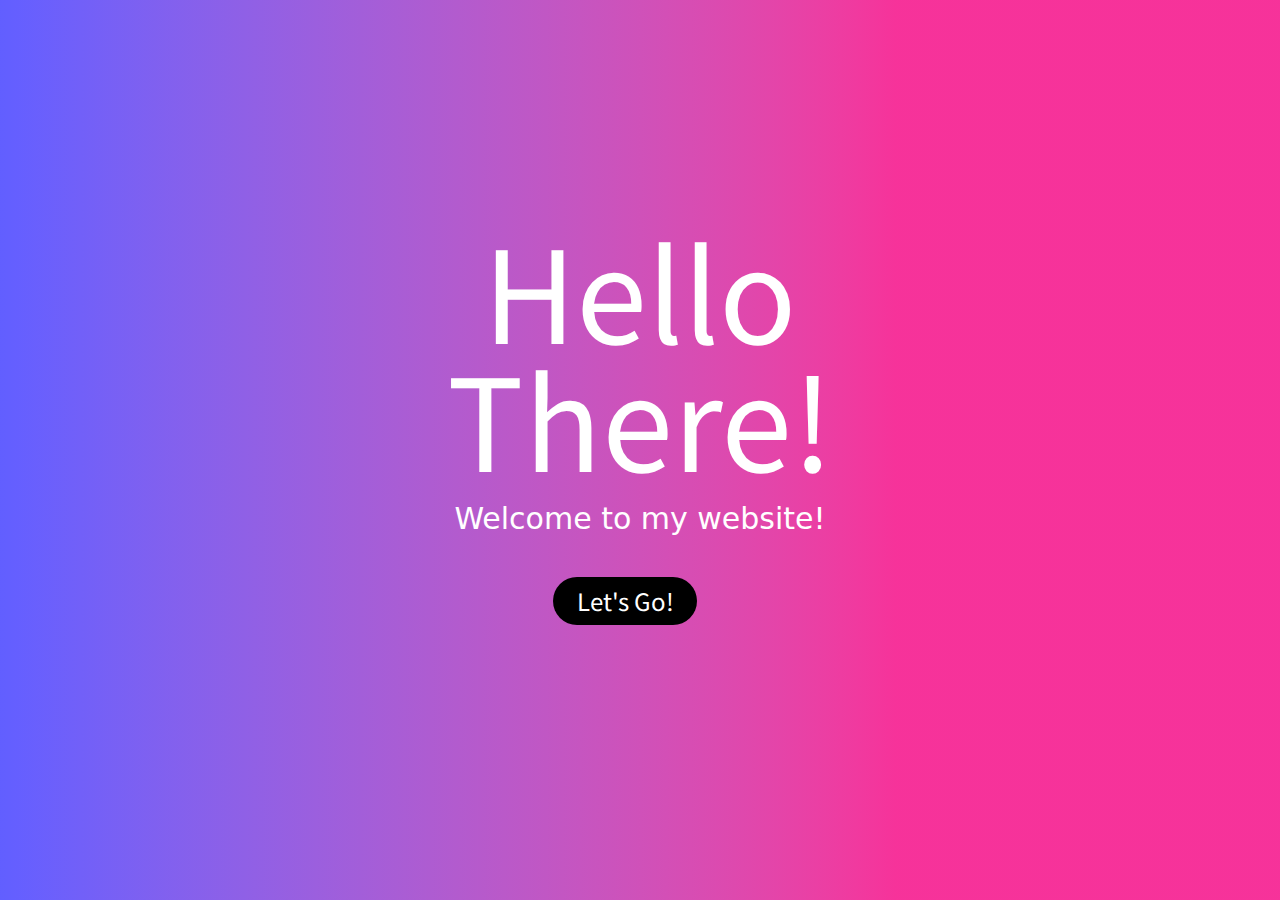
==== index.html @ ebfffa13 "Add files via upload" ====
<!doctype html>
<html>
<title>My Portfolio Website</title>
<head>
  <meta charset="UTF-8">
  <meta name="viewport" content="width=device-width, initial-scale=1.0">
  <link href="./output.css" rel="stylesheet">
  <link href="https://fonts.googleapis.com/css2?family=Noto+Sans+JP:wght@100..900&display=swap" rel="stylesheet">
  <style>
    body {
      font-family: "Noto Sans JP", sans-serif;
    }
  </style>
</head>
<body class="relative h-screen bg-linear-to-r from-indigo-500 to-70% to-pink-500 bg-no-repeat">
  <div class="absolute text-center top-1/4 right-1/4 left-1/4 text-7xl md:text-9xl text-white flex flex-col">Hello There!
  <div class="text-center m-5 font-sans text-2xl md:text-3xl text-white">Welcome to my website!</div>
  <div class="flex items-center justify-center relative left-1/4 md:left-1/3 m-3 md:m-5 h-8 w-28 md:w-36 md:h-12 rounded-2xl md:rounded-4xl bg-black hover:bg-gray-900 text-xl md:text-2xl text-white">
    <a href="about.html">Let's Go!</a></div>
</div>
</body>
</html>
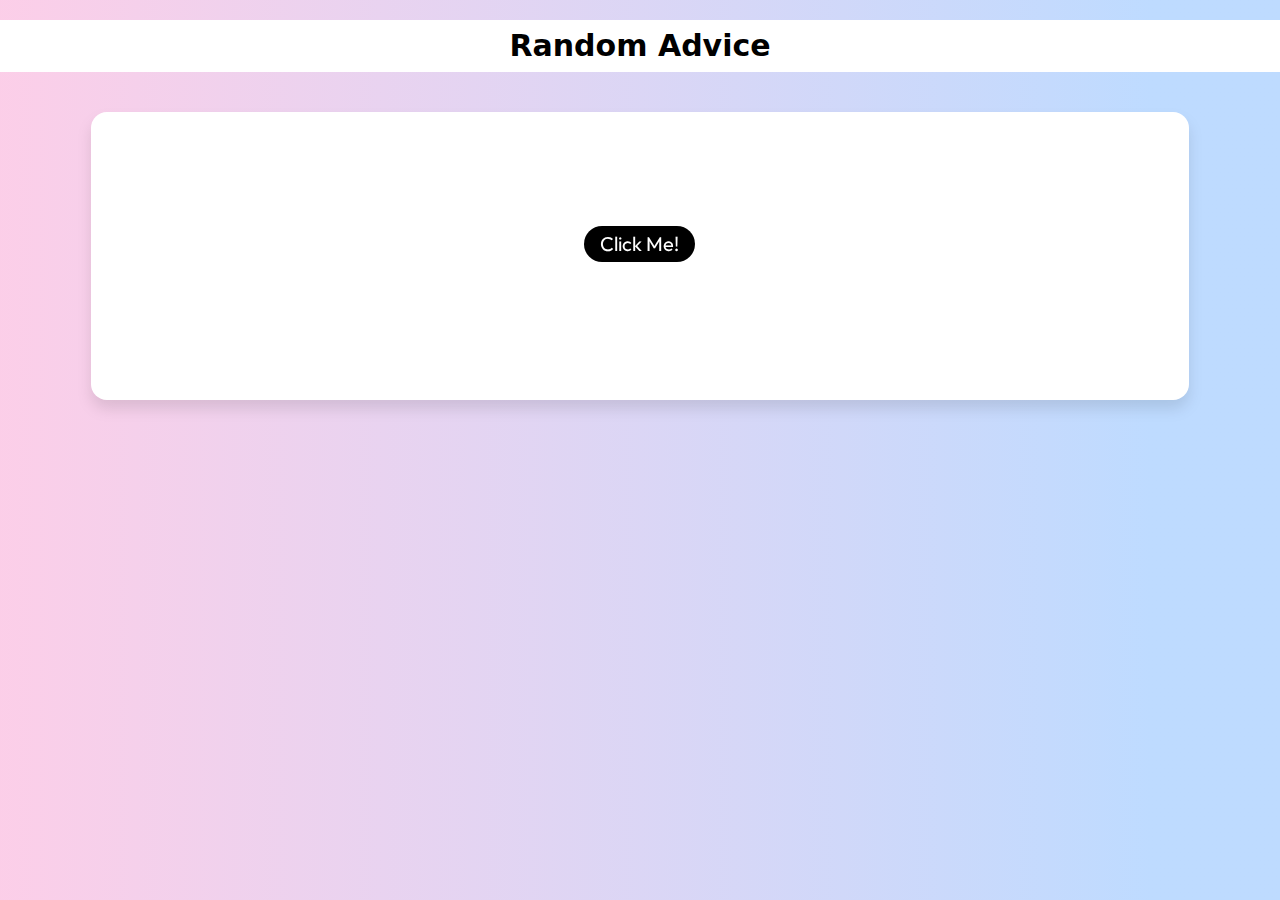
==== commit 32e7d17d: "Add files via upload" ====
--- a/index.html
+++ b/index.html
@@ -1,22 +1,24 @@
 <!doctype html>
 <html>
-<title>My Portfolio Website</title>
 <head>
+    <title>Who Asked?</title>
   <meta charset="UTF-8">
   <meta name="viewport" content="width=device-width, initial-scale=1.0">
   <link href="./output.css" rel="stylesheet">
-  <link href="https://fonts.googleapis.com/css2?family=Noto+Sans+JP:wght@100..900&display=swap" rel="stylesheet">
-  <style>
-    body {
-      font-family: "Noto Sans JP", sans-serif;
-    }
-  </style>
+
 </head>
-<body class="relative h-screen bg-linear-to-r from-indigo-500 to-70% to-pink-500 bg-no-repeat">
-  <div class="absolute text-center top-1/4 right-1/4 left-1/4 text-7xl md:text-9xl text-white flex flex-col">Hello There!
-  <div class="text-center m-5 font-sans text-2xl md:text-3xl text-white">Welcome to my website!</div>
-  <div class="flex items-center justify-center relative left-1/4 md:left-1/3 m-3 md:m-5 h-8 w-28 md:w-36 md:h-12 rounded-2xl md:rounded-4xl bg-black hover:bg-gray-900 text-xl md:text-2xl text-white">
-    <a href="about.html">Let's Go!</a></div>
-</div>
+<body class="bg-linear-to-r from-pink-200 to-90% to-blue-200 flex flex-col justify-center items-center">
+
+    <div class="w-full text-2xl md:text-3xl font-semibold bg-white text-center my-5 p-2">Random Advice</div>
+    <div class="h-72 m-5 w-6/7 bg-white rounded-2xl p-4 drop-shadow-xl flex flex-col justify-center items-center">
+        <button type="button" class="bg-black font-outfit text-white rounded-3xl text-xl px-4 py-1 align-middle hover:text-[22px]" id="btn">Click Me!</button>
+        <p id="adv" class="text-xl md:text-2xl font-semibold p-2 text-center"></p>
+        <p id="time" class="my-1"></p>
+    </div>
+    <div class="flex">
+        <button type="button" class="bg-white rounded-3xl px-4 py-1 m-5 text-xl font-outfit hidden hover:text-white hover:bg-black" id="reset">Reset</button>
+        <button type="button" class="bg-white rounded-3xl px-4 py-1 m-5 text-xl font-outfit hidden hover:text-white hover:bg-black" id="tweet">Tweet</button>
+    </div>    
+    <script src="app.js"></script>
 </body>
 </html>